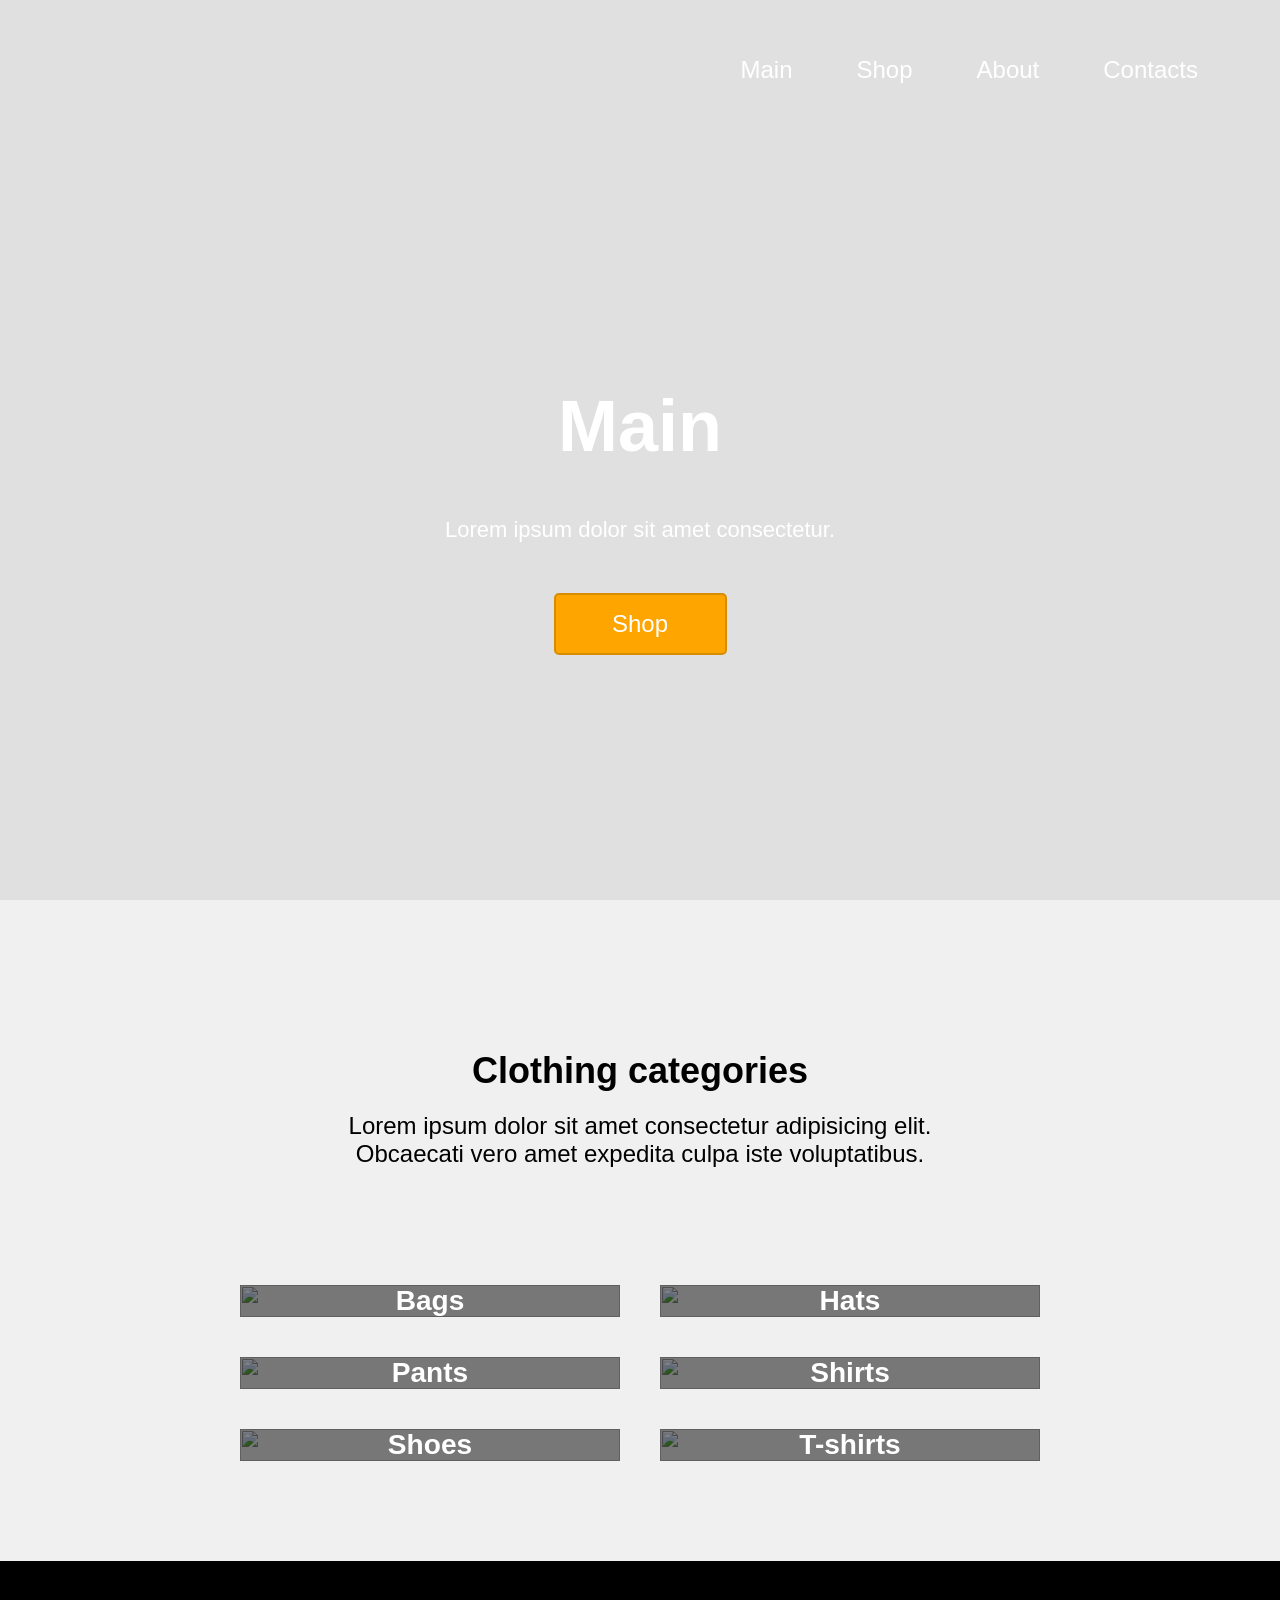
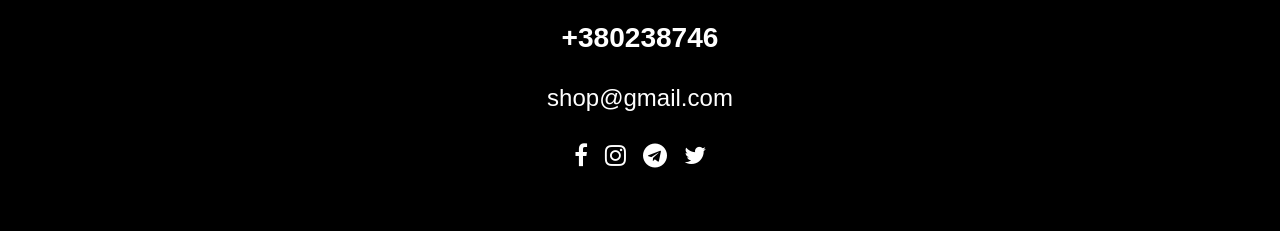
==== index.html @ 5bd3bee4 "Add files via upload" ====
<!DOCTYPE html>
<html lang="en">

<head>
    <meta charset="UTF-8">
    <meta name="viewport" content="width=device-width, initial-scale=1.0">
    <link rel="stylesheet" href="https://maxcdn.bootstrapcdn.com/font-awesome/4.7.0/css/font-awesome.min.css">
    <link rel="stylesheet" href="MainStyle.css">
    <title>Gugugaga</title>
</head>

<body style="background-color: rgb(240, 240, 240);">
    <div class="main-grid">
        <header>
            <nav>
                <img class="logo" src="Images/logo.svg" alt="">
                <div class="menu">
                    <ul>
                        <li><a href="#">Main</a></li>
                        <li><a href="shop.html">Shop</a></li>
                        <li><a href="about.html">About</a></li>
                        <li><a href="contacts.html">Contacts</a></li>
                    </ul>
                </div>
            </nav>
            <div class="banner">
                <h1>Main</h1>
                <p>Lorem ipsum dolor sit amet consectetur.</p>
                <a href="shop.html">
                    <span class="button">Shop</span>
                </a>
            </div>
        </header>
        <section class="clothes">
            <h1>Clothing categories</h1>
            <p>Lorem ipsum dolor sit amet consectetur adipisicing elit. <br>
                Obcaecati vero amet expedita culpa iste voluptatibus.</p>
        </section>
        <div class="titles">
            <div class="item">
                <img src="Images/Bags.jpg" alt="" class="item_img">
                <div class="item_overlay">
                    <h3>Bags</h3>
                </div>
            </div>
            <div class="item">
                <img src="Images/Hats.jpg" alt="" class="item_img">
                <div class="item_overlay">
                    <h3>Hats</h3>
                </div>
            </div>
            <div class="item">
                <img src="Images/Pants.jpg" alt="" class="item_img">
                <div class="item_overlay">
                    <h3>Pants</h3>
                </div>
            </div>
            <div class="item">
                <img src="Images/Shirts.jpg" alt="" class="item_img">
                <div class="item_overlay">
                    <h3>Shirts</h3>
                </div>
            </div>
            <div class="item">
                <img src="Images/Shoes.jpg" alt="" class="item_img">
                <div class="item_overlay">
                    <h3>Shoes</h3>
                </div>
            </div>
            <div class="item">
                <img src="Images/T-shirts.jpg" alt="" class="item_img">
                <div class="item_overlay">
                    <h3>T-shirts</h3>
                </div>
            </div>
        </div>
        <footer>
            <h3>+380238746</h3>
            <p>shop@gmail.com</p>
            <div class="social_contacts">
                <a><i class="fa fa-facebook"></i></a>
                <a><i class="fa fa-instagram"></i></a>
                <a><i class="fa fa-telegram"></i></a>
                <a><i class="fa fa-twitter"></i></a>
            </div>
        </footer>
    </div>
</body>

</html>
---- MainStyle.css ----
* {
    margin: 0;
    padding: 0;
}

body {
    font-size: 24px;
    font-family: sans-serif;
}

a {
    text-decoration: none;
    color: #fff;
}

.main-grid {
    display: grid;
    grid-template-columns: 1fr repeat(2, minmax(auto, 25rem)) 1fr;
}

header {
    background-image: url(Images/header_back.jpg);
    background-size: cover;
    box-shadow: inset 0 0 0 1000px #00000011;
    color: #fff;
    grid-column: 1 / -1;
    height: 100vh;
    display: flex;
    flex-direction: column;
}

nav {
    height: 100px;
    display: flex;
    justify-content: space-between;
    align-items: center;
    padding: 20px 50px;

}

.logo {
    height: 100%;
}

.menu ul {
    display: flex;
    list-style: none;
}

.menu ul li {
    padding: 1rem 2rem;
}

.menu ul li a:hover {
    color: orange;
    transition: 0.9s;
}

.banner {
    flex-grow: 1;
    display: flex;
    flex-direction: column;
    justify-content: center;
    align-items: center;
}

.banner h1 {
    font-size: 72px;
}

.banner h1:hover {
    color: orange;
    transition: 0.9s;
}

.banner p {
    font-size: 22px;
    text-align: center;
    max-width: 40%;
    padding: 50px 0;
}

.button {
    display: block;
    background: orange;
    text-align: center;
    color: #fff;
    padding: 15px 50px;
    border-radius: 5px;
    width: 69px;
    height: 28px;
    border: 2px solid rgb(216, 141, 0);
}

.button:hover {
    background: rgb(195, 127, 0);
    border-radius: 3;
    border: 2px solid rgb(161, 105, 0);
    border-radius: 10px;
    scale: 1.1;
    transition: 0.9s;
}

.clothes {
    grid-column: 2 / -2;
    height: 15vh;
    display: flex;
    flex-direction: column;
    justify-content: space-around;
    align-items: center;
    padding-top: 150px;
    padding-bottom: 100px;
}

.clothes p {
    padding: 20px;
    text-align: center;
}

.titles {
    grid-column: 2 / -2;
    display: grid;
    grid-template-columns: 1fr 1fr;
    grid-gap: 40px;
    margin-bottom: 100px;
}

.item {
    display: grid;
    grid-template-columns: 1fr;
    grid-template-rows: 1fr;
    overflow: hidden;
}

.item_img {
    grid-column: 1 / -1;
    grid-row: 1 / -1;
    width: 100%;
    height: 100%;
    object-fit: cover;
}

.item:hover .item_img {
    scale: 1.1;
    transition: 0.9s;
}

.item_overlay {
    background: rgba(0, 0, 0, .5);
    grid-column: 1 / -1;
    grid-row: 1 / -1;
    z-index: 2;
    display: grid;
    justify-items: center;
    align-items: center;
    color: #fff;
}

.item_overlay h3:hover {
    color: rgb(185, 185, 185);
    scale: 1.1;
    transition: 0.9s;
    cursor: pointer;
}

footer {
    grid-column: 1 / -1;
    height: 30vh;
    background-color: black;
    color: #fff;
    display: flex;
    flex-direction: column;
    justify-content: center;
    align-items: center;
}

footer p {
    padding: 30px 0;
}

.social_contacts {
    display: flex;
    width: 150px;
    justify-content: space-around;
}

.social_contacts a:hover {
    color: orange;
    transition: 0.9s;
    cursor: pointer;
}
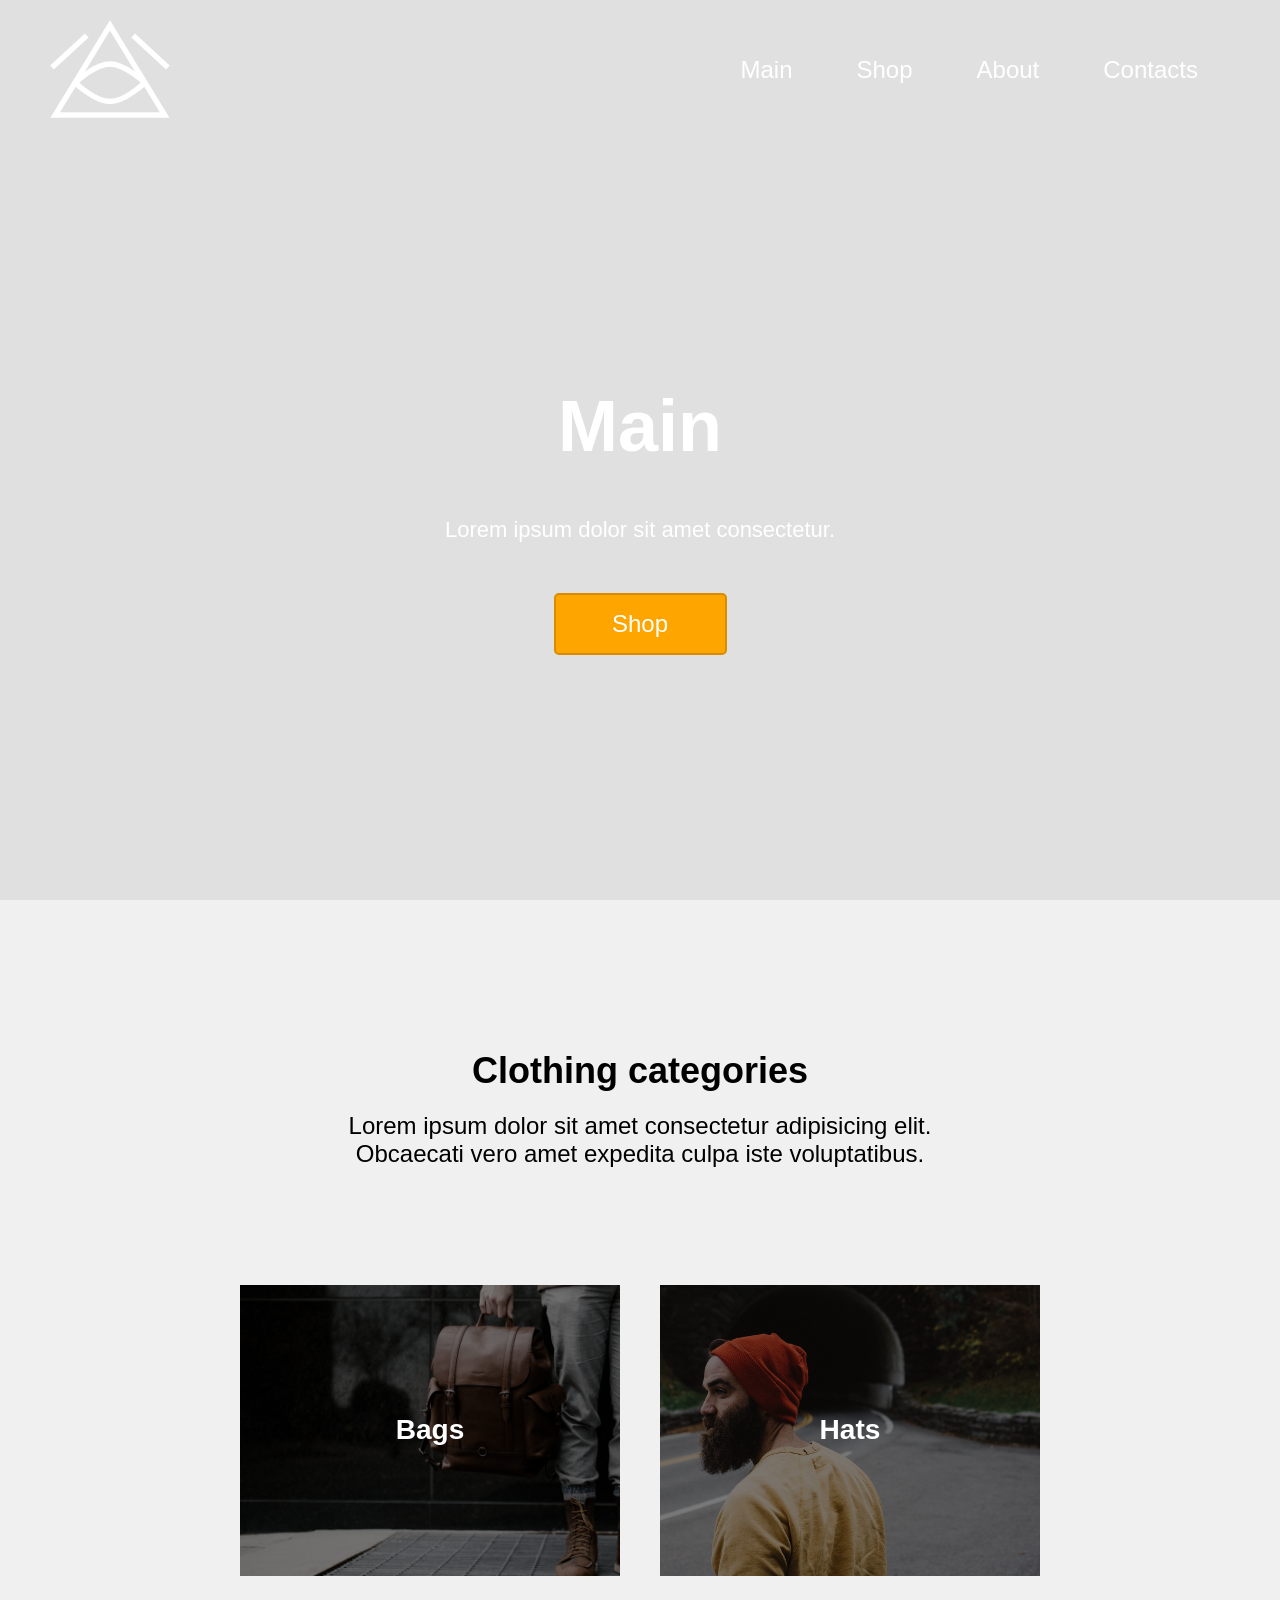
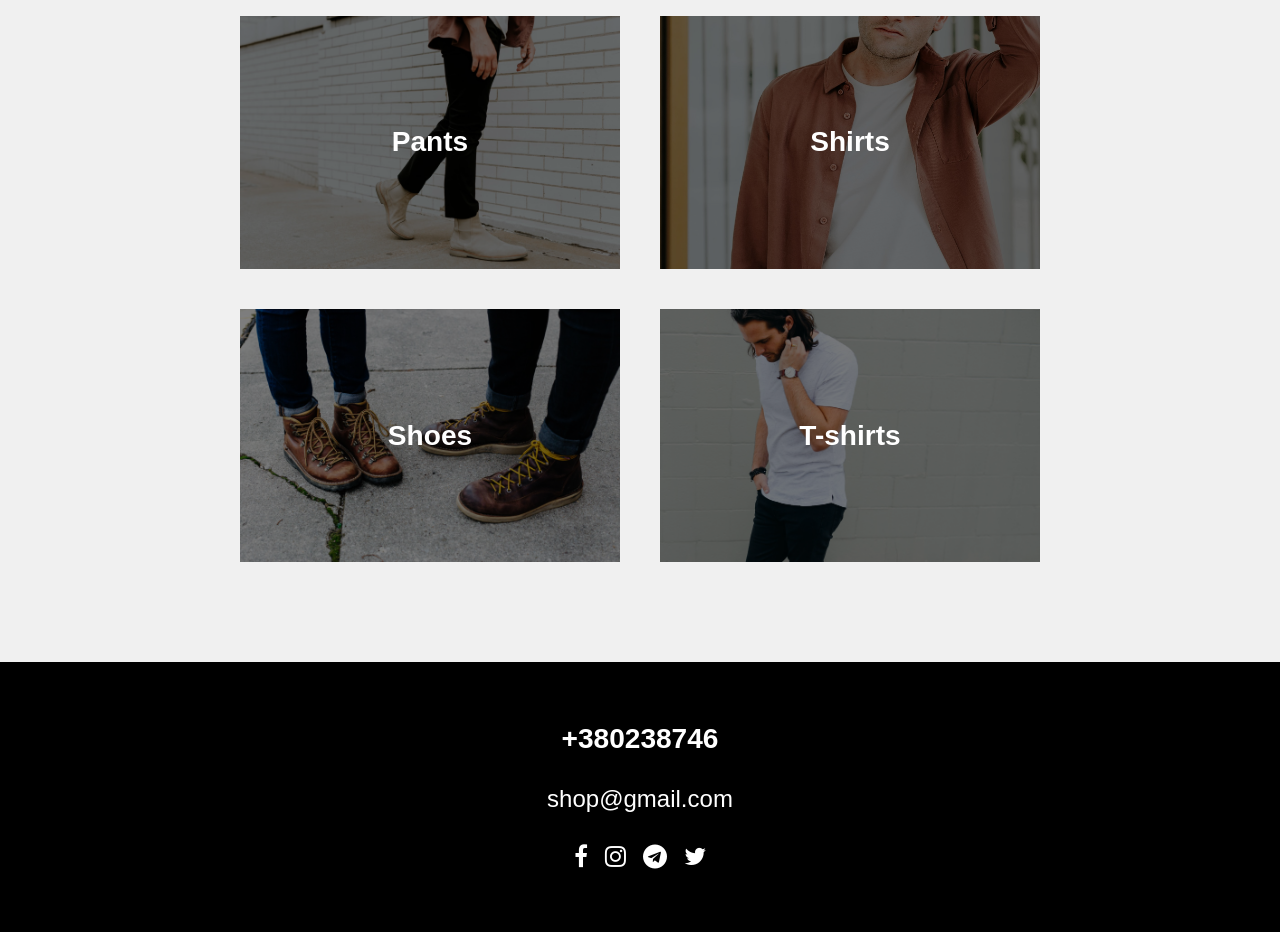
==== commit 3d68f66e: "Update index.html" ====
--- a/index.html
+++ b/index.html
@@ -13,7 +13,7 @@
     <div class="main-grid">
         <header>
             <nav>
-                <img class="logo" src="Images/logo.svg" alt="">
+                <img class="logo" src="images/logo.svg" alt="">
                 <div class="menu">
                     <ul>
                         <li><a href="#">Main</a></li>
@@ -38,37 +38,37 @@
         </section>
         <div class="titles">
             <div class="item">
-                <img src="Images/Bags.jpg" alt="" class="item_img">
+                <img src="images/Bags.jpg" alt="" class="item_img">
                 <div class="item_overlay">
                     <h3>Bags</h3>
                 </div>
             </div>
             <div class="item">
-                <img src="Images/Hats.jpg" alt="" class="item_img">
+                <img src="images/Hats.jpg" alt="" class="item_img">
                 <div class="item_overlay">
                     <h3>Hats</h3>
                 </div>
             </div>
             <div class="item">
-                <img src="Images/Pants.jpg" alt="" class="item_img">
+                <img src="images/Pants.jpg" alt="" class="item_img">
                 <div class="item_overlay">
                     <h3>Pants</h3>
                 </div>
             </div>
             <div class="item">
-                <img src="Images/Shirts.jpg" alt="" class="item_img">
+                <img src="images/Shirts.jpg" alt="" class="item_img">
                 <div class="item_overlay">
                     <h3>Shirts</h3>
                 </div>
             </div>
             <div class="item">
-                <img src="Images/Shoes.jpg" alt="" class="item_img">
+                <img src="images/Shoes.jpg" alt="" class="item_img">
                 <div class="item_overlay">
                     <h3>Shoes</h3>
                 </div>
             </div>
             <div class="item">
-                <img src="Images/T-shirts.jpg" alt="" class="item_img">
+                <img src="images/T-shirts.jpg" alt="" class="item_img">
                 <div class="item_overlay">
                     <h3>T-shirts</h3>
                 </div>
@@ -87,4 +87,4 @@
     </div>
 </body>
 
-</html>+</html>
